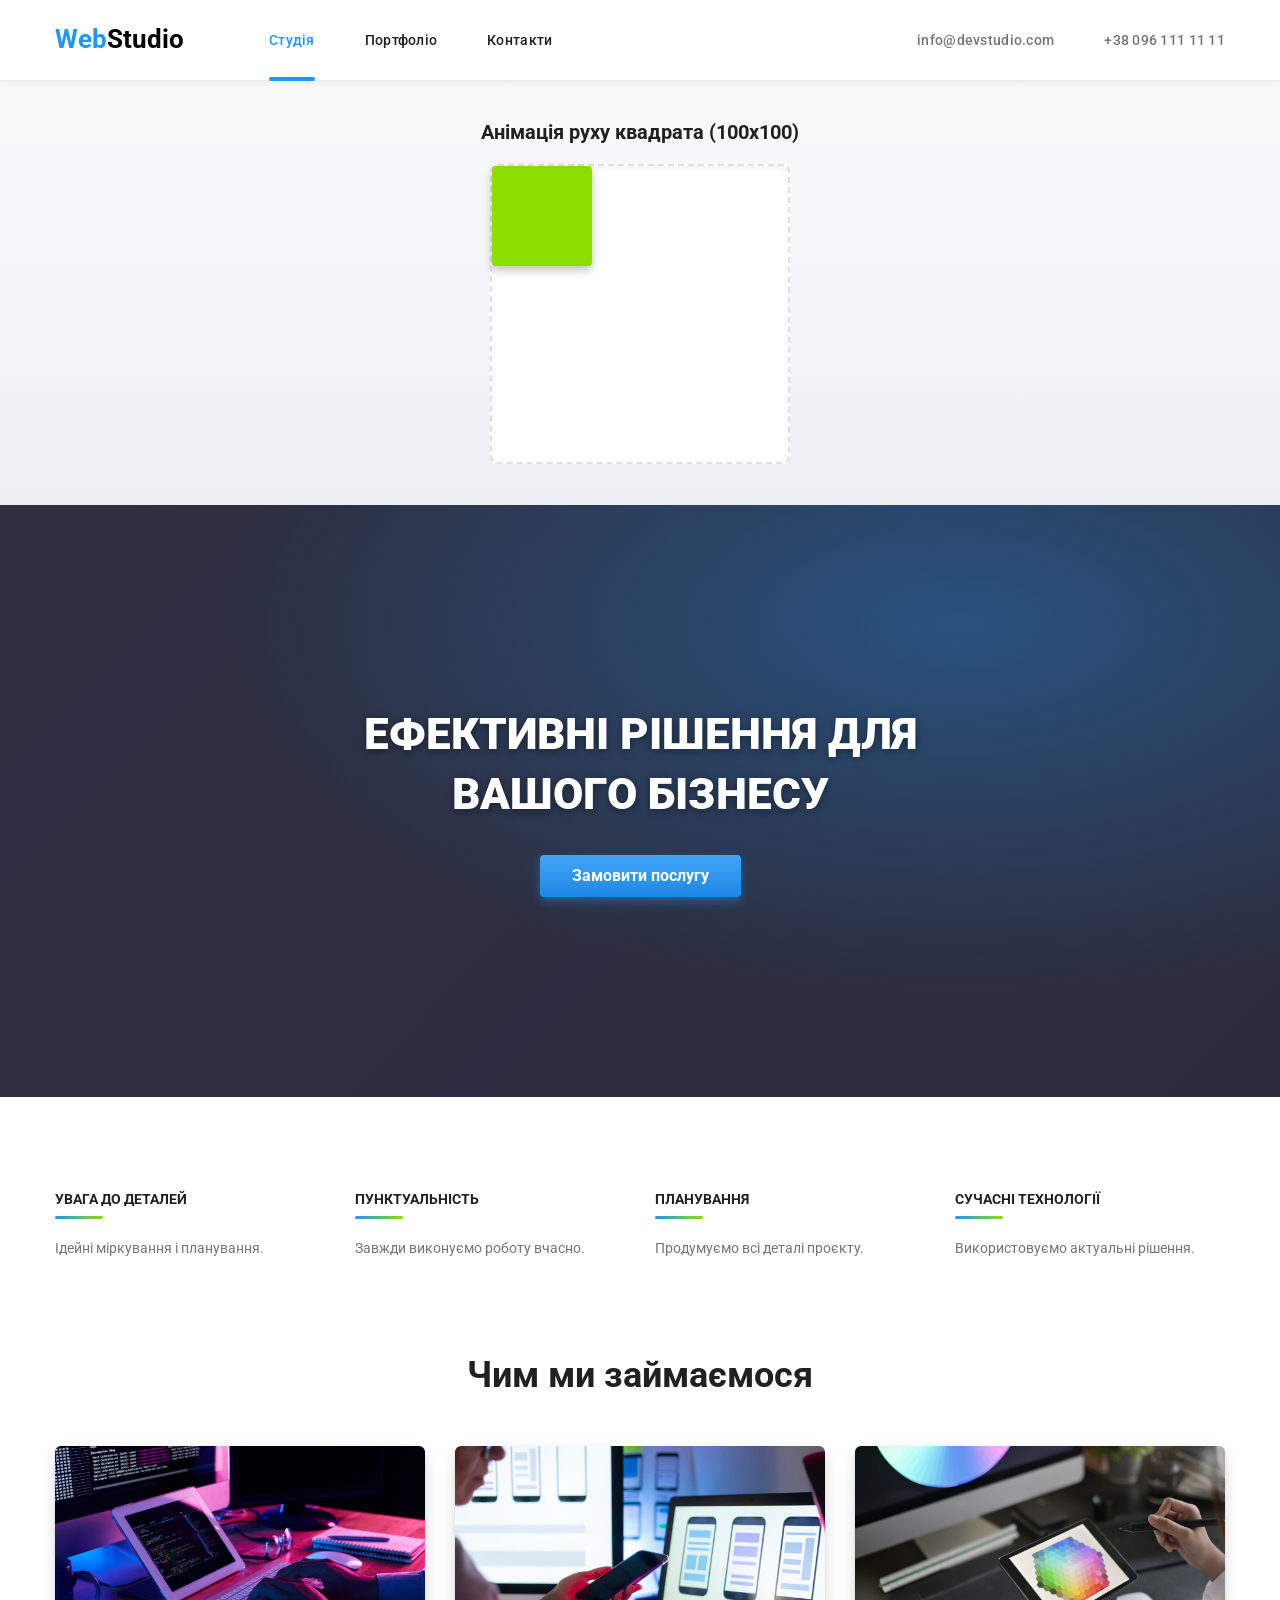
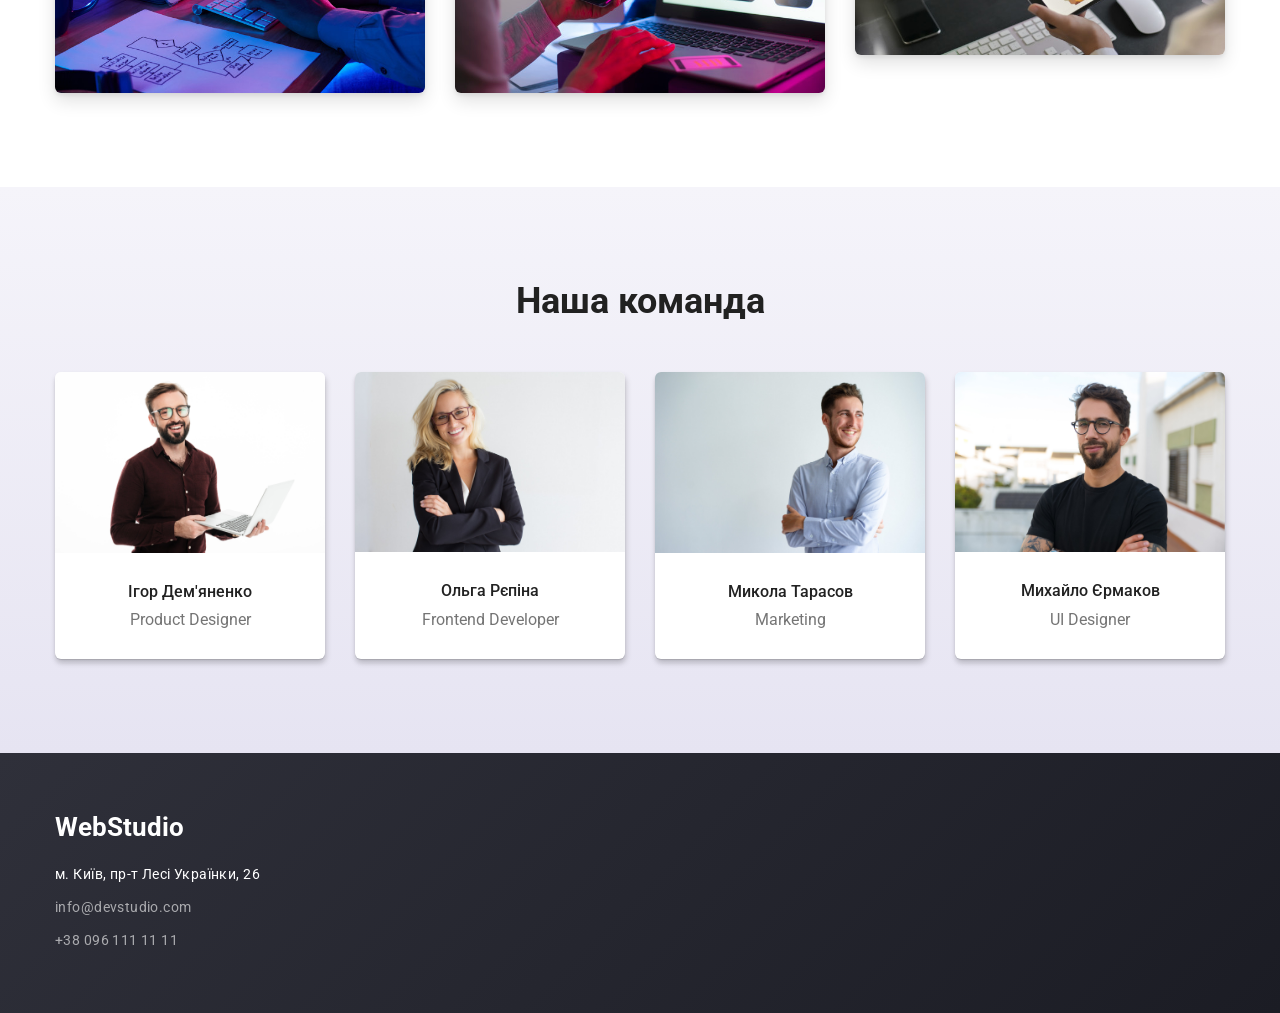
==== index.html @ 646b34d4 "first commit" ====
<!DOCTYPE html>
<html lang="uk">

<head>
    <meta charset="UTF-8">
    <meta name="viewport" content="width=device-width, initial-scale=1.0">
    <title>WebStudio</title>

    <link rel="stylesheet"
        href="https://cdnjs.cloudflare.com/ajax/libs/modern-normalize/3.0.1/modern-normalize.min.css">
    <link rel="preconnect" href="https://fonts.googleapis.com">
    <link rel="preconnect" href="https://fonts.gstatic.com" crossorigin>
    <link href="https://fonts.googleapis.com/css2?family=Roboto:wght@400;500;700;900&display=swap" rel="stylesheet">

    <link rel="stylesheet" href="style.css">
</head>

<body>
    <header class="header">
        <div class="container header-container">
            <nav class="header-nav">
                <a class="header-logo" href="index.html">
                    Web<span class="logo-dark">Studio</span>
                </a>
                <ul class="header-menu">
                    <li class="header-menu-item"><a class="header-menu-link current" href="index.html">Студія</a>
                    </li>
                    <li class="header-menu-item"><a class="header-menu-link" href="portfolio.html">Портфоліо</a>
                    </li>
                    <li class="header-menu-item"><a class="header-menu-link" href="#">Контакти</a></li>
                </ul>
            </nav>

            <address class="header-contacts">
                <ul class="contacts-list">
                    <li><a class="header-contact-link" href="mailto:info@devstudio.com">info@devstudio.com</a></li>
                    <li><a class="header-contact-link" href="tel:+380961111111">+38 096 111 11 11</a></li>
                </ul>
            </address>
        </div>
    </header>

    <main class="main">
        <!-- Завдання 1: Анімований квадрат 100x100 -->
        <section class="task1-section">
            <div class="container">
                <h2 class="task1-title">Анімація руху квадрата (100x100)</h2>
                <div class="animated-box-wrapper">
                    <div class="animated-box"></div>
                </div>
            </div>
        </section>

        <section class="hero">
            <div class="container">
                <h1 class="hero-title">ЕФЕКТИВНІ РІШЕННЯ ДЛЯ ВАШОГО БІЗНЕСУ</h1>
                <button class="hero-button" type="button">Замовити послугу</button>
            </div>
        </section>

        <section class="features">
            <div class="container">
                <ul class="features-list">
                    <li class="features-item">
                        <h3 class="features-title">УВАГА ДО ДЕТАЛЕЙ</h3>
                        <p class="features-text">Ідейні міркування і планування.</p>
                    </li>
                    <li class="features-item">
                        <h3 class="features-title">ПУНКТУАЛЬНІСТЬ</h3>
                        <p class="features-text">Завжди виконуємо роботу вчасно.</p>
                    </li>
                    <li class="features-item">
                        <h3 class="features-title">ПЛАНУВАННЯ</h3>
                        <p class="features-text">Продумуємо всі деталі проєкту.</p>
                    </li>
                    <li class="features-item">
                        <h3 class="features-title">СУЧАСНІ ТЕХНОЛОГІЇ</h3>
                        <p class="features-text">Використовуємо актуальні рішення.</p>
                    </li>
                </ul>
            </div>
        </section>

        <section class="work">
            <div class="container">
                <h2 class="work-title">Чим ми займаємося</h2>
                <ul class="work-list">
                    <li class="work-item"><img src="./img/чем мы занимаемся1.jpg" alt="Десктопні додатки"></li>
                    <li class="work-item"><img src="./img/чем мы занимаемся2.jpg" alt="Мобільні додатки"></li>
                    <li class="work-item"><img src="./img/чем мы занимаемся3.jpg" alt="Дизайн"></li>
                </ul>
            </div>
        </section>

        <section class="team">
            <div class="container">
                <h2 class="team-title">Наша команда</h2>
                <ul class="team-list">
                    <li class="team-card">
                        <img src="./img/роботники1.jpg" alt="Ігор Дем'яненко">
                        <h3 class="team-name">Ігор Дем'яненко</h3>
                        <p class="team-position">Product Designer</p>
                    </li>
                    <li class="team-card">
                        <img src="./img/роботники2.jpg" alt="Ольга Рєпіна">
                        <h3 class="team-name">Ольга Рєпіна</h3>
                        <p class="team-position">Frontend Developer</p>
                    </li>
                    <li class="team-card">
                        <img src="./img/роботники3.jpg" alt="Микола Тарасов">
                        <h3 class="team-name">Микола Тарасов</h3>
                        <p class="team-position">Marketing</p>
                    </li>
                    <li class="team-card">
                        <img src="./img/роботники4.jpg" alt="Михайло Єрмаков">
                        <h3 class="team-name">Михайло Єрмаков</h3>
                        <p class="team-position">UI Designer</p>
                    </li>
                </ul>
            </div>
        </section>
    </main>

    <footer class="footer">
        <div class="container">
            <a class="footer-logo" href="index.html">
                <span class="logo-light">WebStudio</span>
            </a>
            <address class="footer-address">
                <ul class="footer-contacts-list">
                    <li class="footer-address-map">м. Київ, пр-т Лесі Українки, 26</li>
                    <li><a class="footer-contact" href="mailto:info@devstudio.com">info@devstudio.com</a></li>
                    <li><a class="footer-contact" href="tel:+380961111111">+38 096 111 11 11</a></li>
                </ul>
            </address>
        </div>
    </footer>
</body>

</html>
---- style.css ----
*,
*::before,
*::after {
    box-sizing: border-box;
}

h1, h2, h3, h4, h5, h6, p, ul, ol {
    margin: 0;
    padding: 0;
}

ul, ol {
    list-style: none;
}

a {
    text-decoration: none;
    color: inherit;
}

img {
    display: block;
    max-width: 100%;
    height: auto;
}

address {
    font-style: normal;
}

button {
    cursor: pointer;
}

body {
    font-family: 'Roboto', sans-serif;
    color: #212121;
    background-color: #FFFFFF;
}

.container {
    width: 1200px;
    margin: 0 auto;
    padding: 0 15px;
}

.header-logo,
.footer-logo {
    color: #2196F3;
    font-weight: 700;
    font-size: 26px;
}

.logo-dark {
    color: #000000;
}

.logo-light {
    color: #FFFFFF;
}

.header {
    border-bottom: 1px solid #ECECEC;
    background-color: #FFFFFF;
    box-shadow: 0 2px 8px rgba(0, 0, 0, 0.06);
    position: relative;
    z-index: 1;
}

.header-container {
    display: flex;
    align-items: center;
    justify-content: space-between;
    height: 80px;
}

.header-nav {
    display: flex;
    align-items: center;
    gap: 85px;
}

.header-menu {
    display: flex;
    gap: 50px;
}

.header-menu-item {
    position: relative;
}

.header-menu-link {
    color: #212121;
    font-weight: 500;
    font-size: 14px;
    letter-spacing: 0.02em;
    padding: 32px 0;
    display: block;
    transition: color 0.25s cubic-bezier(0.4, 0, 0.2, 1);
}

.header-menu-link:hover,
.header-menu-link:focus,
.header-menu-link.current {
    color: #2196F3;
}

.header-menu-link.current::after {
    content: '';
    position: absolute;
    bottom: -1px;
    left: 0;
    width: 100%;
    height: 4px;
    background-color: #2196F3;
    border-radius: 2px;
}

.contacts-list {
    display: flex;
    gap: 50px;
}

.header-contact-link {
    color: #757575;
    font-weight: 500;
    font-size: 14px;
    letter-spacing: 0.02em;
    padding: 32px 0;
    display: block;
    transition: color 0.25s cubic-bezier(0.4, 0, 0.2, 1);
}

.header-contact-link:hover,
.header-contact-link:focus {
    color: #2196F3;
}

/* ---------------- ЗАВДАННЯ 1: Анімація руху квадрата ---------------- */
.task1-section {
    padding: 40px 0;
    background: linear-gradient(180deg, #FAFAFA 0%, #ECEFF4 100%);
    border-bottom: 1px solid #EEEEEE;
}

.task1-title {
    font-size: 20px;
    margin-bottom: 20px;
    text-align: center;
}

.animated-box-wrapper {
    position: relative;
    width: 300px;
    height: 300px;
    margin: 0 auto;
    border: 2px dashed #E0E0E0;
    border-radius: 8px;
    background-color: #FFFFFF;
    box-shadow: inset 0 2px 6px rgba(0, 0, 0, 0.06);
}

.animated-box {
    width: 100px;
    height: 100px;
    background-color: #8CDE00;
    position: absolute;
    top: 0;
    left: 0;
    border-radius: 4px;
    box-shadow: 0 4px 10px rgba(0, 0, 0, 0.25);
    animation: squareMove 4s linear infinite;
}

/* ---------------- ЗАВДАННЯ 2: Анімація кнопки Hero ---------------- */
.hero {
    background-color: #2F303A;
    background-image:
        radial-gradient(ellipse at 75% 20%, rgba(33, 150, 243, 0.35) 0%, rgba(33, 150, 243, 0) 55%),
        linear-gradient(rgba(46, 47, 66, 0.88), rgba(46, 47, 66, 0.88)),
        linear-gradient(135deg, #2F303A 0%, #1B1C24 100%);
    padding: 200px 0;
    text-align: center;
}

.hero-title {
    color: white;
    font-size: 44px;
    font-weight: 900;
    max-width: 700px;
    margin: 0 auto 30px;
    text-shadow: 0 2px 8px rgba(0, 0, 0, 0.4);
    line-height: 1.36;
}

.hero-button {
    background: linear-gradient(180deg, #42A5F5 0%, #1E88E5 100%);
    color: white;
    border: none;
    border-radius: 4px;
    padding: 12px 32px;
    font-size: 16px;
    font-weight: 700;
    box-shadow: 0 4px 10px rgba(33, 150, 243, 0.45);
    animation: heroBtnPulse 2.5s infinite ease-in-out;
}

@keyframes heroBtnPulse {
    0% {
        transform: scale(1);
        box-shadow: 0 4px 10px rgba(33, 150, 243, 0.45), 0 0 0 0 rgba(33, 150, 243, 0.6);
    }
    50% {
        transform: scale(1.05);
        box-shadow: 0 6px 14px rgba(33, 150, 243, 0.45), 0 0 0 15px rgba(33, 150, 243, 0);
    }
    100% {
        transform: scale(1);
        box-shadow: 0 4px 10px rgba(33, 150, 243, 0.45), 0 0 0 0 rgba(33, 150, 243, 0);
    }
}

.features {
    padding: 94px 0;
}

.features-list {
    display: flex;
    gap: 30px;
}

.features-item {
    width: calc((100% - 90px) / 4);
}

.features-title {
    position: relative;
    margin-bottom: 18px;
    padding-bottom: 12px;
    font-size: 14px;
    text-transform: uppercase;
}

.features-title::after {
    content: '';
    position: absolute;
    left: 0;
    bottom: 0;
    width: 48px;
    height: 3px;
    border-radius: 2px;
    background: linear-gradient(90deg, #2196F3 0%, #8CDE00 100%);
}

.features-text {
    color: #757575;
    font-size: 14px;
    line-height: 1.71;
}

.work {
    padding-bottom: 94px;
}

.work-title {
    text-align: center;
    margin-bottom: 50px;
    font-size: 36px;
}

.work-list {
    display: flex;
    gap: 30px;
    justify-content: center;
}

.work-item img {
    border-radius: 6px;
    box-shadow: 0 2px 4px rgba(0, 0, 0, 0.08), 0 8px 18px rgba(0, 0, 0, 0.12);
}

.team {
    background: linear-gradient(180deg, #F5F4FA 0%, #E6E4F2 100%);
    padding: 94px 0;
}

.team-title {
    text-align: center;
    margin-bottom: 50px;
    font-size: 36px;
}

.team-list {
    display: flex;
    gap: 30px;
}

.team-card {
    background: white;
    border-radius: 6px;
    overflow: hidden;
    box-shadow: 0 1px 1px rgba(0, 0, 0, 0.12),
                0 4px 4px rgba(0, 0, 0, 0.06),
                1px 4px 6px rgba(0, 0, 0, 0.16);
    width: calc((100% - 90px) / 4);
    transition: box-shadow 0.25s cubic-bezier(0.4, 0, 0.2, 1);
}

.team-card:hover {
    box-shadow: 0 4px 8px rgba(0, 0, 0, 0.14),
                0 12px 24px rgba(33, 150, 243, 0.18);
}

.team-name {
    margin-top: 30px;
    text-align: center;
    font-size: 16px;
    font-weight: 500;
}

.team-position {
    text-align: center;
    color: #757575;
    margin-top: 10px;
    margin-bottom: 30px;
    font-size: 16px;
}

.footer {
    background: linear-gradient(135deg, #2F303A 0%, #1B1C24 100%);
    padding: 60px 0;
}

.footer-logo {
    display: inline-block;
    margin-bottom: 20px;
}

.footer-contacts-list {
    display: flex;
    flex-direction: column;
    gap: 9px;
}

.footer-address-map {
    color: #FFFFFF;
    font-size: 14px;
    line-height: 1.71;
    letter-spacing: 0.03em;
}

.footer-contact {
    color: rgba(255,255,255,.6);
    font-size: 14px;
    line-height: 1.71;
    letter-spacing: 0.03em;
    transition: color 0.25s cubic-bezier(0.4, 0, 0.2, 1);
}

.footer-contact:hover,
.footer-contact:focus {
    color: #2196F3;
}

@keyframes squareMove {
    0% {
        top: 0;
        left: 0;
        background-color: #8CDE00; /* Зеленый (старт) */
    }
    25% {
        top: 0;
        left: 200px;
        background-color: #2196F3; /* Синий (правый верхний угол) */
    }
    50% {
        top: 200px;
        left: 200px;
        background-color: #E91E63; /* Розовый (правый нижний угол) */
    }
    75% {
        top: 200px;
        left: 0;
        background-color: #FF9800; /* Оранжевый (левый нижний угол) */
    }
    100% {
        top: 0;
        left: 0;
        background-color: #8CDE00; /* Возврат к исходному цвету */
    }
}
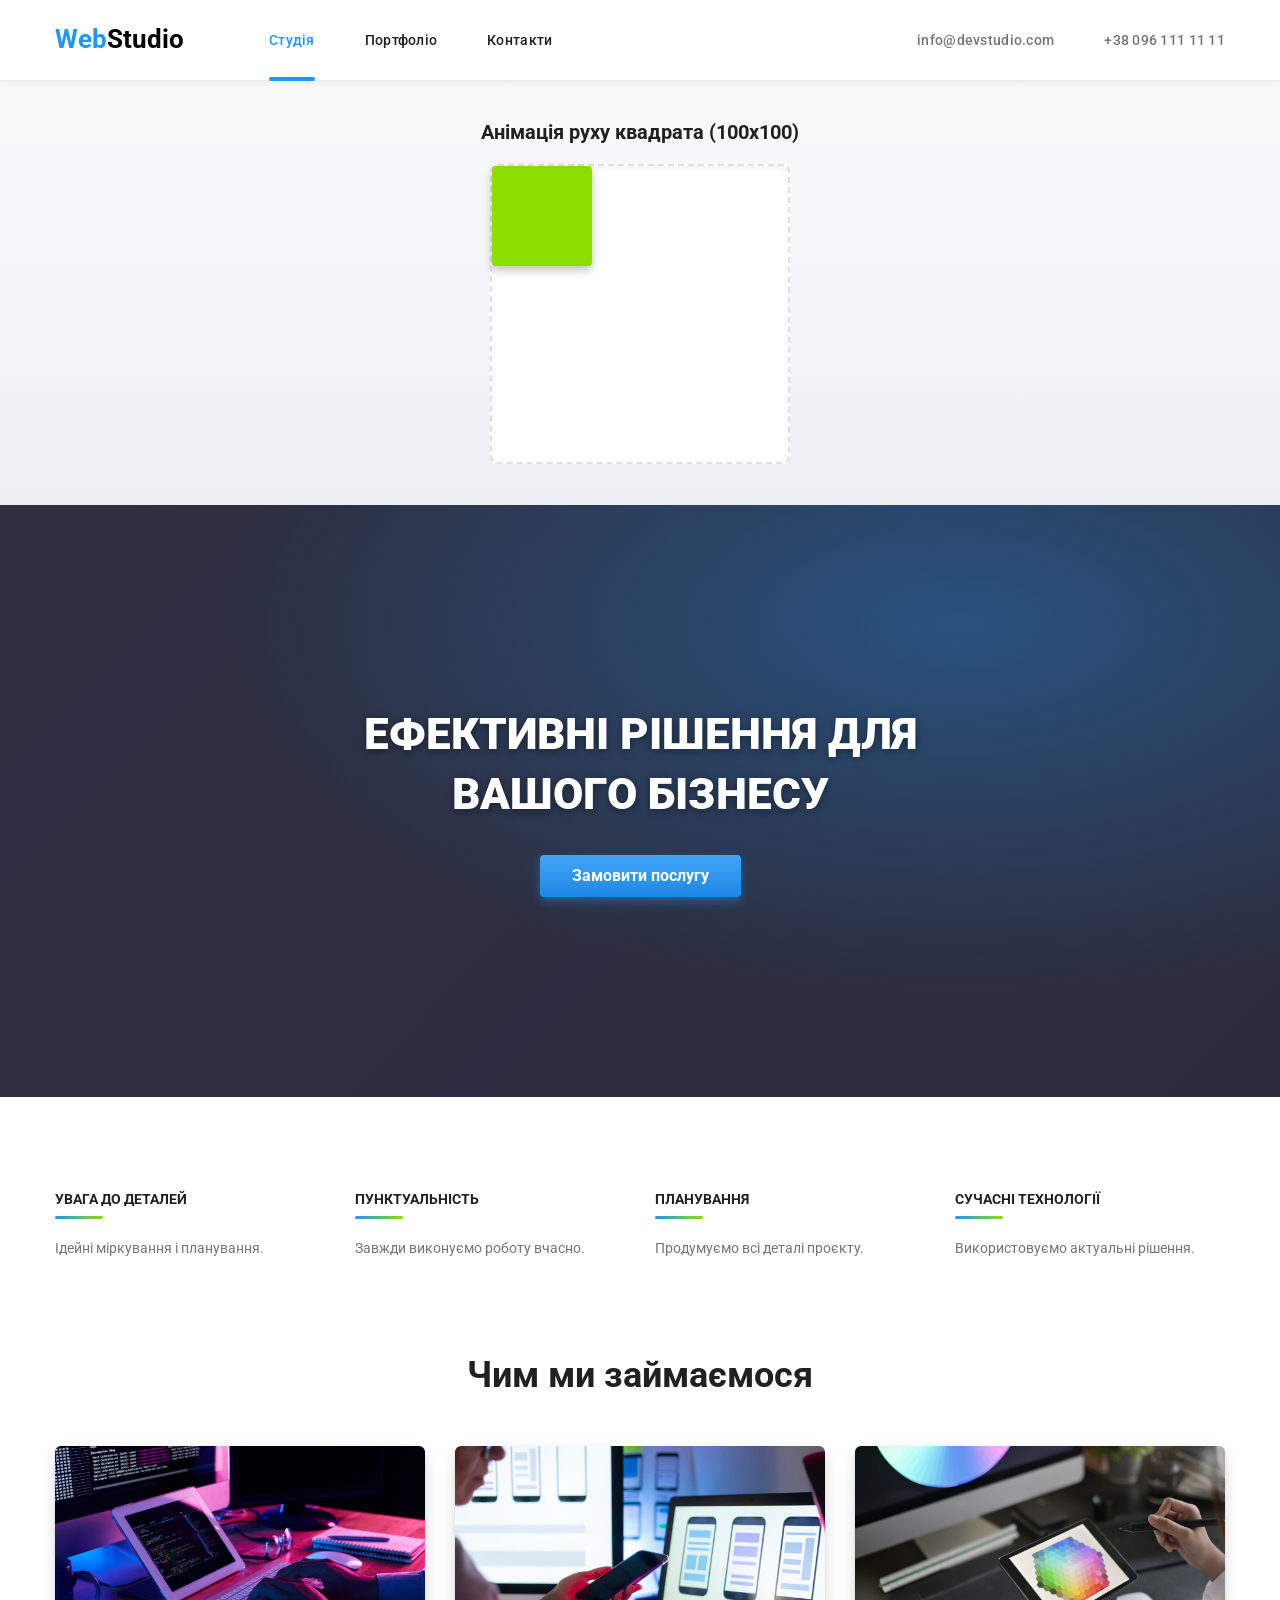
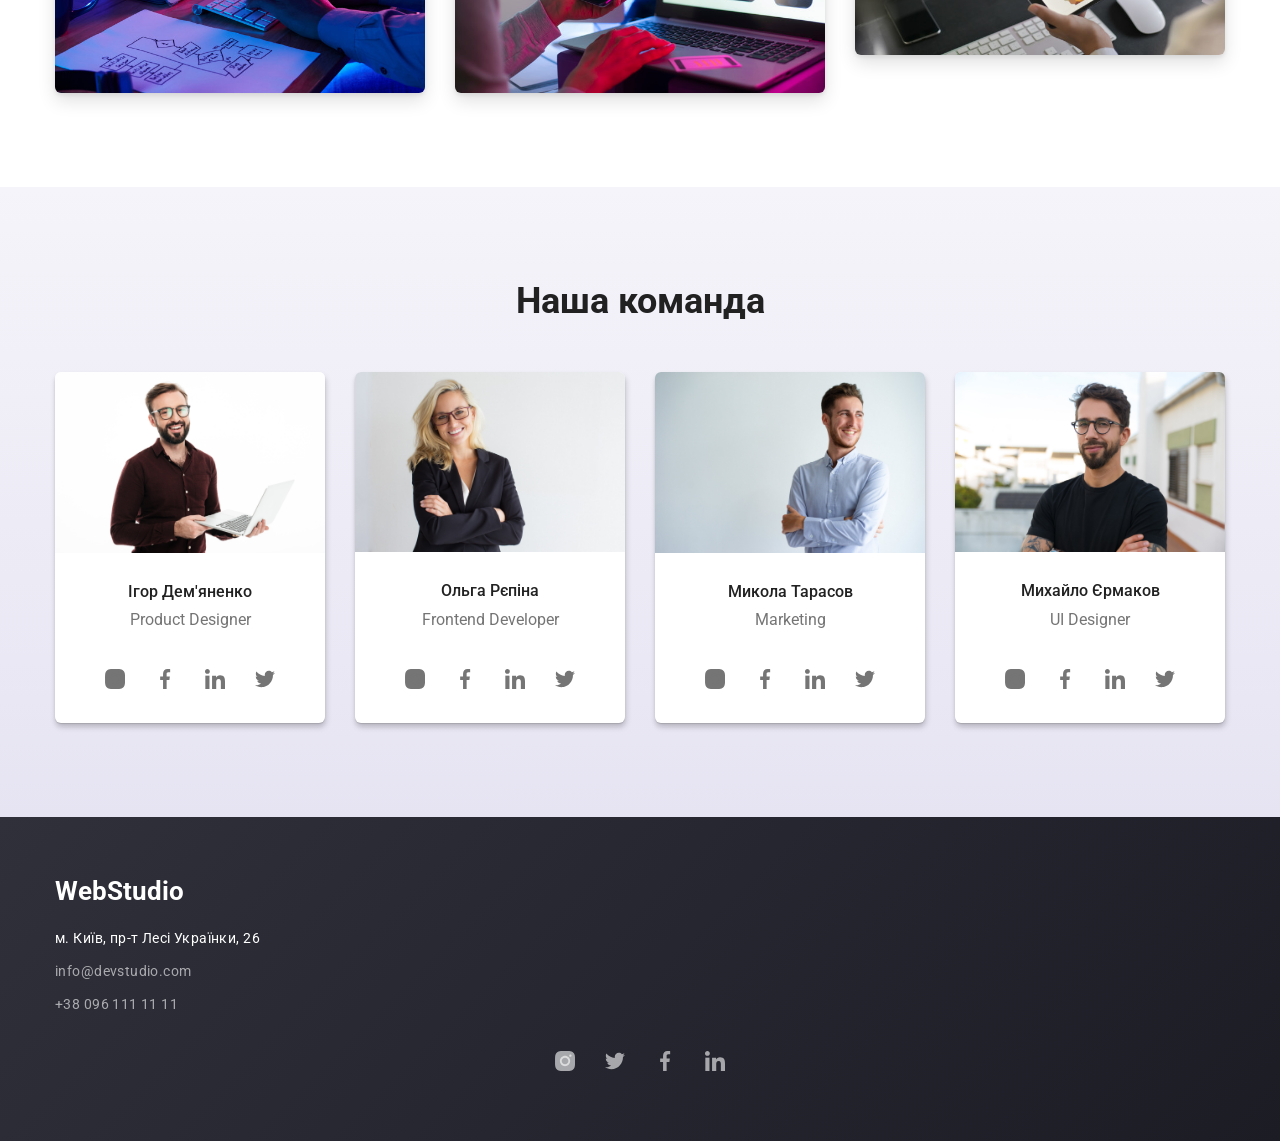
==== commit 31a8b190: "finish" ====
--- a/index.html
+++ b/index.html
@@ -100,21 +100,109 @@
                         <img src="./img/роботники1.jpg" alt="Ігор Дем'яненко">
                         <h3 class="team-name">Ігор Дем'яненко</h3>
                         <p class="team-position">Product Designer</p>
+                        <ul class="social-list">
+                            <li><a class="social-link">
+                                    <svg class="social-icon" width="20" height="20">
+                                        <use href="./images/symbol-defs.svg#icon-instagram"></use>
+                                    </svg>
+                                </a></li>
+                            <li><a class="social-link">
+                                    <svg class="social-icon" width="20" height="20">
+                                        <use href="./images/symbol-defs.svg#icon-facebook"></use>
+                                    </svg>
+                                </a></li>
+                            <li><a class="social-link">
+                                    <svg class="social-icon" width="20" height="20">
+                                        <use href="./images/symbol-defs.svg#icon-linkedin"></use>
+                                    </svg>
+                                </a></li>
+                            <li><a class="social-link">
+                                    <svg class="social-icon" width="20" height="20">
+                                        <use href="./images/symbol-defs.svg#icon-twitter"></use>
+                                    </svg>
+                                </a></li>
+                        </ul>
                     </li>
                     <li class="team-card">
                         <img src="./img/роботники2.jpg" alt="Ольга Рєпіна">
                         <h3 class="team-name">Ольга Рєпіна</h3>
                         <p class="team-position">Frontend Developer</p>
+                        <ul class="social-list">
+                            <li><a class="social-link">
+                                    <svg class="social-icon" width="20" height="20">
+                                        <use href="./images/symbol-defs.svg#icon-instagram"></use>
+                                    </svg>
+                                </a></li>
+                            <li><a class="social-link">
+                                    <svg class="social-icon" width="20" height="20">
+                                        <use href="./images/symbol-defs.svg#icon-facebook"></use>
+                                    </svg>
+                                </a></li>
+                            <li><a class="social-link">
+                                    <svg class="social-icon" width="20" height="20">
+                                        <use href="./images/symbol-defs.svg#icon-linkedin"></use>
+                                    </svg>
+                                </a></li>
+                            <li><a class="social-link">
+                                    <svg class="social-icon" width="20" height="20">
+                                        <use href="./images/symbol-defs.svg#icon-twitter"></use>
+                                    </svg>
+                                </a></li>
+                        </ul>
                     </li>
                     <li class="team-card">
                         <img src="./img/роботники3.jpg" alt="Микола Тарасов">
                         <h3 class="team-name">Микола Тарасов</h3>
                         <p class="team-position">Marketing</p>
+                        <ul class="social-list">
+                            <li><a class="social-link">
+                                    <svg class="social-icon" width="20" height="20">
+                                        <use href="./images/symbol-defs.svg#icon-instagram"></use>
+                                    </svg>
+                                </a></li>
+                            <li><a class="social-link">
+                                    <svg class="social-icon" width="20" height="20">
+                                        <use href="./images/symbol-defs.svg#icon-facebook"></use>
+                                    </svg>
+                                </a></li>
+                            <li><a class="social-link">
+                                    <svg class="social-icon" width="20" height="20">
+                                        <use href="./images/symbol-defs.svg#icon-linkedin"></use>
+                                    </svg>
+                                </a></li>
+                            <li><a class="social-link">
+                                    <svg class="social-icon" width="20" height="20">
+                                        <use href="./images/symbol-defs.svg#icon-twitter"></use>
+                                    </svg>
+                                </a></li>
+                        </ul>
                     </li>
                     <li class="team-card">
                         <img src="./img/роботники4.jpg" alt="Михайло Єрмаков">
                         <h3 class="team-name">Михайло Єрмаков</h3>
                         <p class="team-position">UI Designer</p>
+                        <ul class="social-list">
+                            <li><a class="social-link">
+                                    <svg class="social-icon" width="20" height="20">
+                                        <use href="./images/symbol-defs.svg#icon-instagram"></use>
+                                    </svg>
+                                </a></li>
+                            <li><a class="social-link">
+                                    <svg class="social-icon" width="20" height="20">
+                                        <use href="./images/symbol-defs.svg#icon-facebook"></use>
+                                    </svg>
+                                </a></li>
+                            <li><a class="social-link">
+                                    <svg class="social-icon" width="20" height="20">
+                                        <use href="./images/symbol-defs.svg#icon-linkedin"></use>
+                                    </svg>
+                                </a></li>
+                            <li><a class="social-link">
+                                    <svg class="social-icon" width="20" height="20">
+                                        <use href="./images/symbol-defs.svg#icon-twitter"></use>
+                                    </svg>
+                                </a></li>
+                        </ul>
                     </li>
                 </ul>
             </div>
@@ -133,6 +221,28 @@
                     <li><a class="footer-contact" href="tel:+380961111111">+38 096 111 11 11</a></li>
                 </ul>
             </address>
+            <ul class="social-list footer-social-list">
+                <li><a class="social-link" href="#" aria-label="Instagram">
+                        <svg class="social-icon" width="20" height="20" aria-hidden="true">
+                            <use href="./images/symbol-defs.svg#icon-instagram"></use>
+                        </svg>
+                    </a></li>
+                <li><a class="social-link" href="#" aria-label="Twitter">
+                        <svg class="social-icon" width="20" height="20" aria-hidden="true">
+                            <use href="./images/symbol-defs.svg#icon-twitter"></use>
+                        </svg>
+                    </a></li>
+                <li><a class="social-link" href="#" aria-label="Facebook">
+                        <svg class="social-icon" width="20" height="20" aria-hidden="true">
+                            <use href="./images/symbol-defs.svg#icon-facebook"></use>
+                        </svg>
+                    </a></li>
+                <li><a class="social-link" href="#" aria-label="LinkedIn">
+                        <svg class="social-icon" width="20" height="20" aria-hidden="true">
+                            <use href="./images/symbol-defs.svg#icon-linkedin"></use>
+                        </svg>
+                    </a></li>
+            </ul>
         </div>
     </footer>
 </body>
--- a/style.css
+++ b/style.css
@@ -388,4 +388,50 @@
         left: 0;
         background-color: #8CDE00; /* Возврат к исходному цвету */
     }
+}
+
+/* ---------------- ЗАВДАННЯ: SVG-спрайт та іконки соцмереж ---------------- */
+.social-list {
+    display: flex;
+    justify-content: center;
+    gap: 10px;
+}
+
+.social-link {
+    display: flex;
+    align-items: center;
+    justify-content: center;
+    width: 40px;
+    height: 40px;
+    border-radius: 50%;
+    color: #2196F3;
+    transition: fill 0.2s ease, color 0.2s ease, background-color 0.2s ease;
+}
+
+.social-link:hover,
+.social-link:focus {
+    background-color: #2196F3;
+    color: #FFFFFF;
+}
+
+.team-card .social-list {
+    padding-bottom: 24px;
+}
+
+.team-card .social-link {
+    color: #757575;
+}
+
+.footer-social-list {
+    margin-top: 24px;
+}
+
+.footer-social-list .social-link {
+    color: rgba(255, 255, 255, 0.6);
+}
+
+.footer-social-list .social-link:hover,
+.footer-social-list .social-link:focus {
+    background-color: transparent;
+    color: #2196F3;
 }
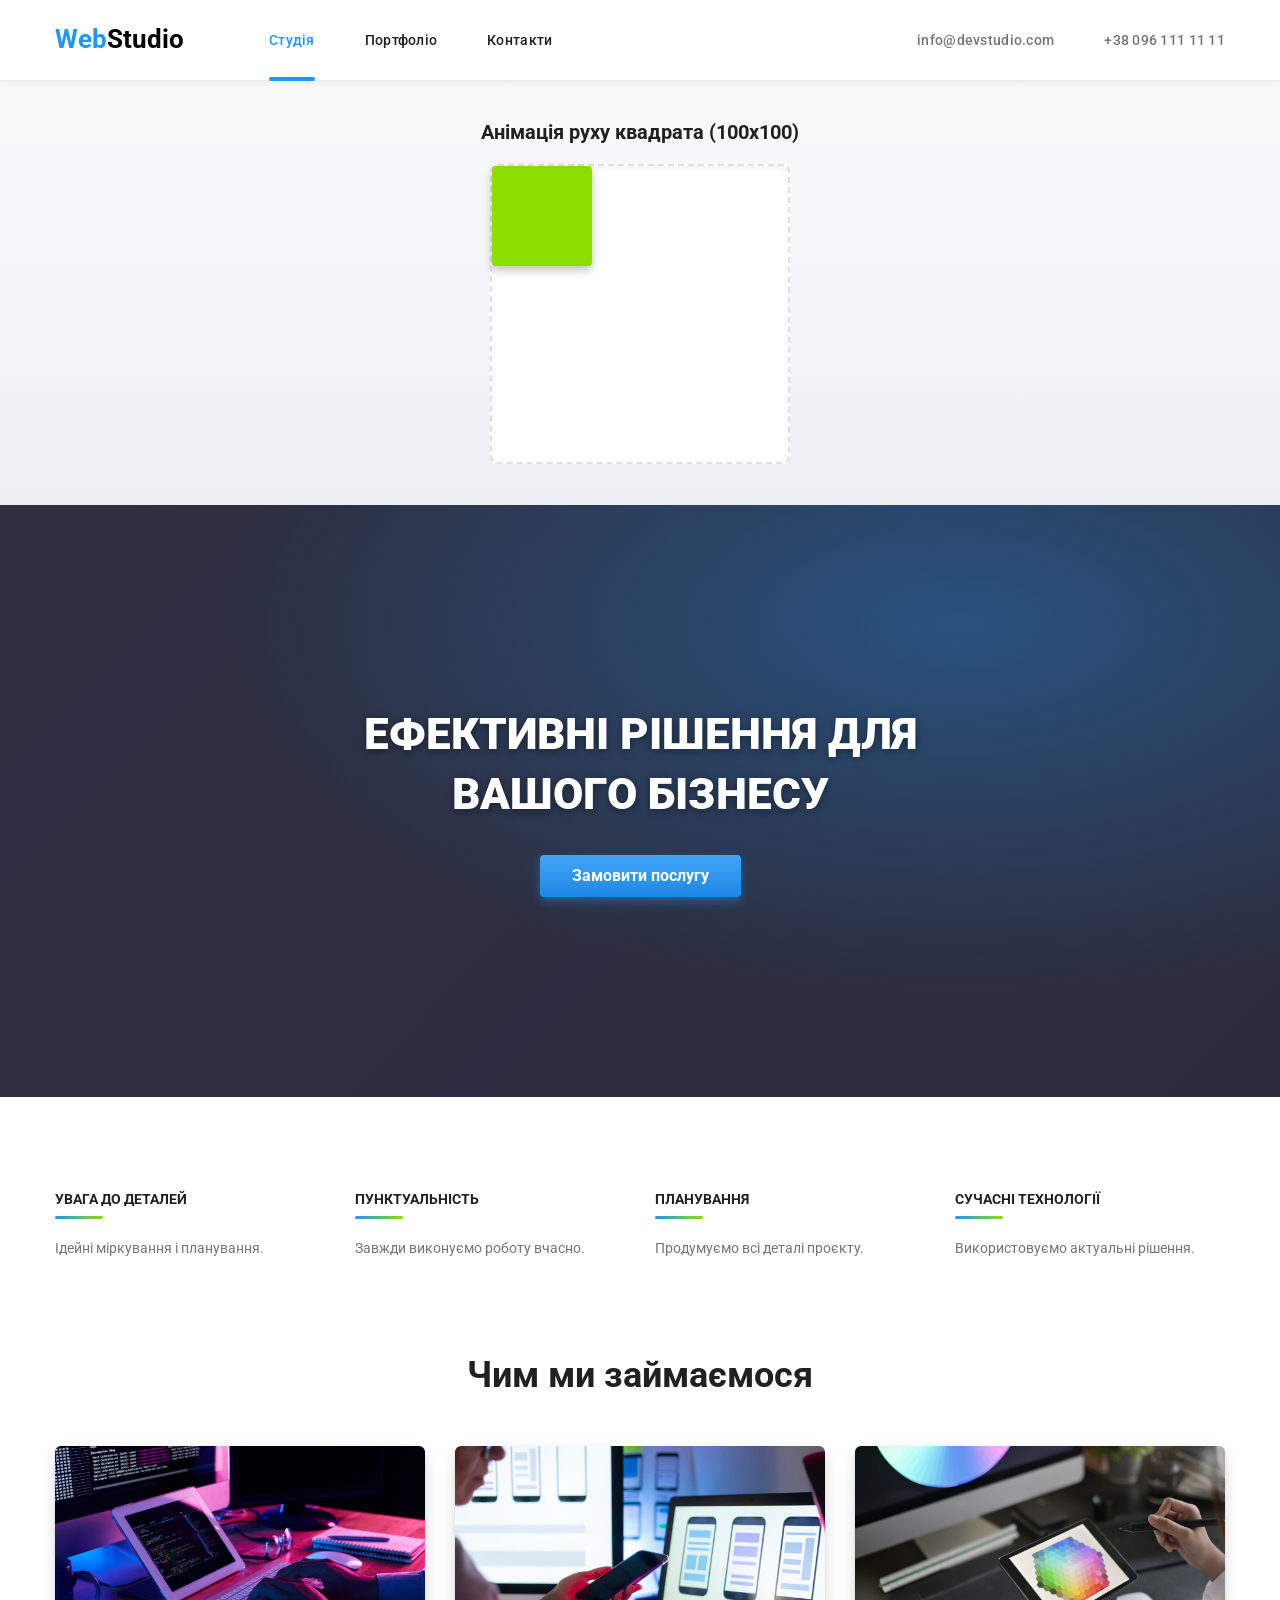
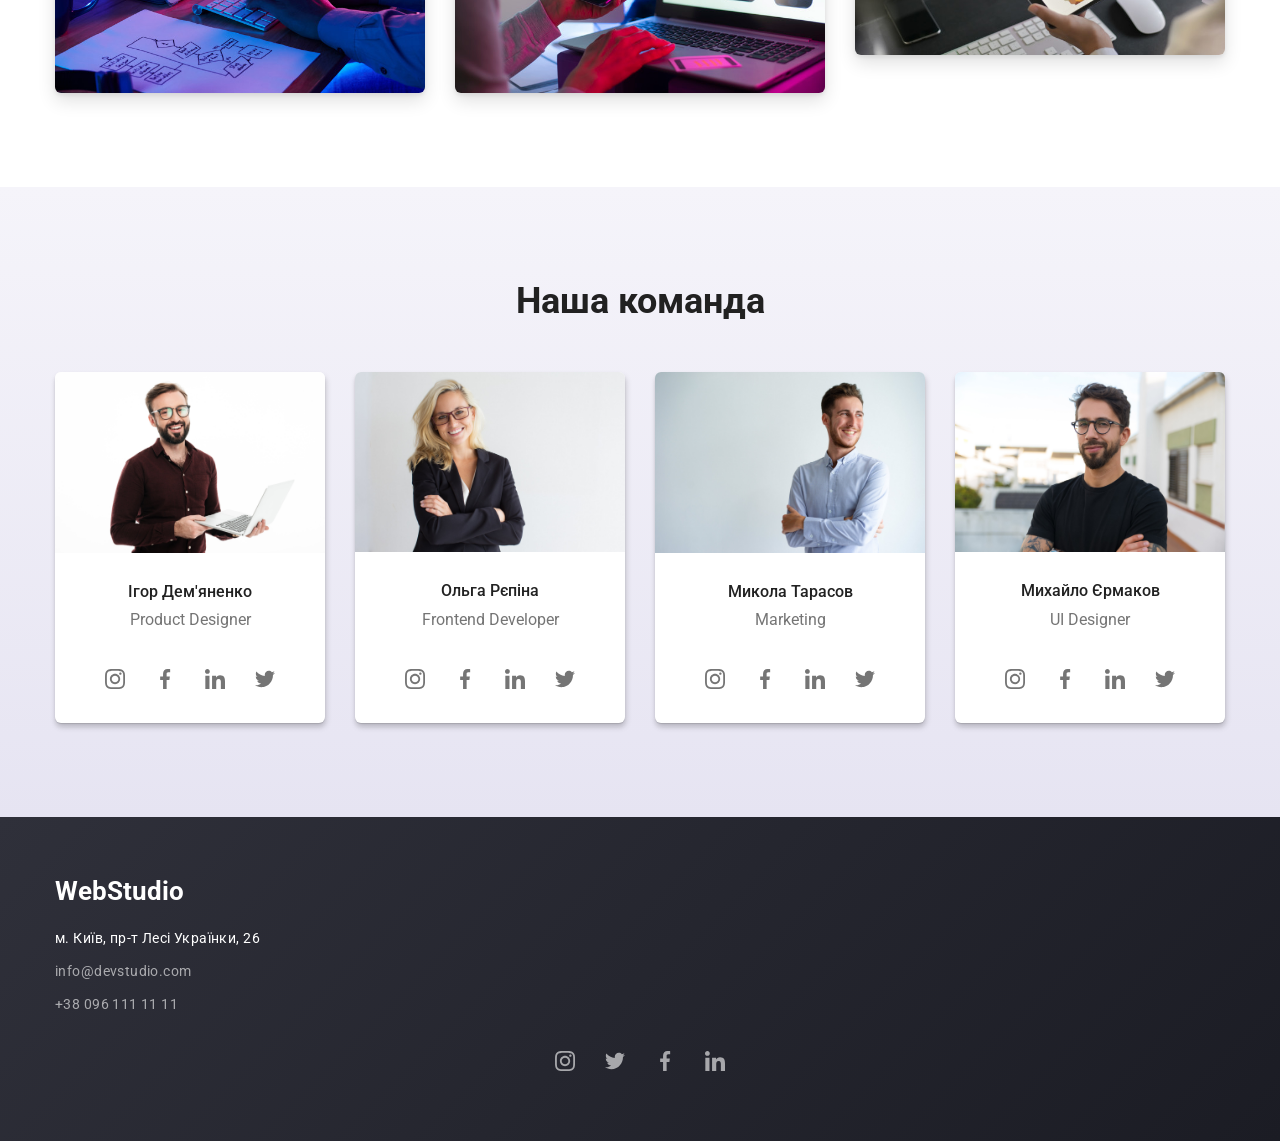
==== commit a37fd323: "fix icon" ====
--- a/index.html
+++ b/index.html
@@ -101,23 +101,23 @@
                         <h3 class="team-name">Ігор Дем'яненко</h3>
                         <p class="team-position">Product Designer</p>
                         <ul class="social-list">
-                            <li><a class="social-link">
-                                    <svg class="social-icon" width="20" height="20">
-                                        <use href="./images/symbol-defs.svg#icon-instagram"></use>
-                                    </svg>
-                                </a></li>
-                            <li><a class="social-link">
-                                    <svg class="social-icon" width="20" height="20">
-                                        <use href="./images/symbol-defs.svg#icon-facebook"></use>
-                                    </svg>
-                                </a></li>
-                            <li><a class="social-link">
-                                    <svg class="social-icon" width="20" height="20">
-                                        <use href="./images/symbol-defs.svg#icon-linkedin"></use>
-                                    </svg>
-                                </a></li>
-                            <li><a class="social-link">
-                                    <svg class="social-icon" width="20" height="20">
+                            <li><a class="social-link" href="#" aria-label="Instagram">
+                                    <svg class="social-icon" width="20" height="20" aria-hidden="true">
+                                        <use href="./images/symbol-defs.svg#icon-instagram"></use>
+                                    </svg>
+                                </a></li>
+                            <li><a class="social-link" href="#" aria-label="Facebook">
+                                    <svg class="social-icon" width="20" height="20" aria-hidden="true">
+                                        <use href="./images/symbol-defs.svg#icon-facebook"></use>
+                                    </svg>
+                                </a></li>
+                            <li><a class="social-link" href="#" aria-label="LinkedIn">
+                                    <svg class="social-icon" width="20" height="20" aria-hidden="true">
+                                        <use href="./images/symbol-defs.svg#icon-linkedin"></use>
+                                    </svg>
+                                </a></li>
+                            <li><a class="social-link" href="#" aria-label="Twitter">
+                                    <svg class="social-icon" width="20" height="20" aria-hidden="true">
                                         <use href="./images/symbol-defs.svg#icon-twitter"></use>
                                     </svg>
                                 </a></li>
@@ -128,23 +128,23 @@
                         <h3 class="team-name">Ольга Рєпіна</h3>
                         <p class="team-position">Frontend Developer</p>
                         <ul class="social-list">
-                            <li><a class="social-link">
-                                    <svg class="social-icon" width="20" height="20">
-                                        <use href="./images/symbol-defs.svg#icon-instagram"></use>
-                                    </svg>
-                                </a></li>
-                            <li><a class="social-link">
-                                    <svg class="social-icon" width="20" height="20">
-                                        <use href="./images/symbol-defs.svg#icon-facebook"></use>
-                                    </svg>
-                                </a></li>
-                            <li><a class="social-link">
-                                    <svg class="social-icon" width="20" height="20">
-                                        <use href="./images/symbol-defs.svg#icon-linkedin"></use>
-                                    </svg>
-                                </a></li>
-                            <li><a class="social-link">
-                                    <svg class="social-icon" width="20" height="20">
+                            <li><a class="social-link" href="#" aria-label="Instagram">
+                                    <svg class="social-icon" width="20" height="20" aria-hidden="true">
+                                        <use href="./images/symbol-defs.svg#icon-instagram"></use>
+                                    </svg>
+                                </a></li>
+                            <li><a class="social-link" href="#" aria-label="Facebook">
+                                    <svg class="social-icon" width="20" height="20" aria-hidden="true">
+                                        <use href="./images/symbol-defs.svg#icon-facebook"></use>
+                                    </svg>
+                                </a></li>
+                            <li><a class="social-link" href="#" aria-label="LinkedIn">
+                                    <svg class="social-icon" width="20" height="20" aria-hidden="true">
+                                        <use href="./images/symbol-defs.svg#icon-linkedin"></use>
+                                    </svg>
+                                </a></li>
+                            <li><a class="social-link" href="#" aria-label="Twitter">
+                                    <svg class="social-icon" width="20" height="20" aria-hidden="true">
                                         <use href="./images/symbol-defs.svg#icon-twitter"></use>
                                     </svg>
                                 </a></li>
@@ -155,23 +155,23 @@
                         <h3 class="team-name">Микола Тарасов</h3>
                         <p class="team-position">Marketing</p>
                         <ul class="social-list">
-                            <li><a class="social-link">
-                                    <svg class="social-icon" width="20" height="20">
-                                        <use href="./images/symbol-defs.svg#icon-instagram"></use>
-                                    </svg>
-                                </a></li>
-                            <li><a class="social-link">
-                                    <svg class="social-icon" width="20" height="20">
-                                        <use href="./images/symbol-defs.svg#icon-facebook"></use>
-                                    </svg>
-                                </a></li>
-                            <li><a class="social-link">
-                                    <svg class="social-icon" width="20" height="20">
-                                        <use href="./images/symbol-defs.svg#icon-linkedin"></use>
-                                    </svg>
-                                </a></li>
-                            <li><a class="social-link">
-                                    <svg class="social-icon" width="20" height="20">
+                            <li><a class="social-link" href="#" aria-label="Instagram">
+                                    <svg class="social-icon" width="20" height="20" aria-hidden="true">
+                                        <use href="./images/symbol-defs.svg#icon-instagram"></use>
+                                    </svg>
+                                </a></li>
+                            <li><a class="social-link" href="#" aria-label="Facebook">
+                                    <svg class="social-icon" width="20" height="20" aria-hidden="true">
+                                        <use href="./images/symbol-defs.svg#icon-facebook"></use>
+                                    </svg>
+                                </a></li>
+                            <li><a class="social-link" href="#" aria-label="LinkedIn">
+                                    <svg class="social-icon" width="20" height="20" aria-hidden="true">
+                                        <use href="./images/symbol-defs.svg#icon-linkedin"></use>
+                                    </svg>
+                                </a></li>
+                            <li><a class="social-link" href="#" aria-label="Twitter">
+                                    <svg class="social-icon" width="20" height="20" aria-hidden="true">
                                         <use href="./images/symbol-defs.svg#icon-twitter"></use>
                                     </svg>
                                 </a></li>
@@ -182,23 +182,23 @@
                         <h3 class="team-name">Михайло Єрмаков</h3>
                         <p class="team-position">UI Designer</p>
                         <ul class="social-list">
-                            <li><a class="social-link">
-                                    <svg class="social-icon" width="20" height="20">
-                                        <use href="./images/symbol-defs.svg#icon-instagram"></use>
-                                    </svg>
-                                </a></li>
-                            <li><a class="social-link">
-                                    <svg class="social-icon" width="20" height="20">
-                                        <use href="./images/symbol-defs.svg#icon-facebook"></use>
-                                    </svg>
-                                </a></li>
-                            <li><a class="social-link">
-                                    <svg class="social-icon" width="20" height="20">
-                                        <use href="./images/symbol-defs.svg#icon-linkedin"></use>
-                                    </svg>
-                                </a></li>
-                            <li><a class="social-link">
-                                    <svg class="social-icon" width="20" height="20">
+                            <li><a class="social-link" href="#" aria-label="Instagram">
+                                    <svg class="social-icon" width="20" height="20" aria-hidden="true">
+                                        <use href="./images/symbol-defs.svg#icon-instagram"></use>
+                                    </svg>
+                                </a></li>
+                            <li><a class="social-link" href="#" aria-label="Facebook">
+                                    <svg class="social-icon" width="20" height="20" aria-hidden="true">
+                                        <use href="./images/symbol-defs.svg#icon-facebook"></use>
+                                    </svg>
+                                </a></li>
+                            <li><a class="social-link" href="#" aria-label="LinkedIn">
+                                    <svg class="social-icon" width="20" height="20" aria-hidden="true">
+                                        <use href="./images/symbol-defs.svg#icon-linkedin"></use>
+                                    </svg>
+                                </a></li>
+                            <li><a class="social-link" href="#" aria-label="Twitter">
+                                    <svg class="social-icon" width="20" height="20" aria-hidden="true">
                                         <use href="./images/symbol-defs.svg#icon-twitter"></use>
                                     </svg>
                                 </a></li>
--- a/style.css
+++ b/style.css
@@ -404,8 +404,13 @@
     width: 40px;
     height: 40px;
     border-radius: 50%;
-    color: #2196F3;
-    transition: fill 0.2s ease, color 0.2s ease, background-color 0.2s ease;
+    background-color: transparent;
+    color: #757575;
+    transition: background-color 0.25s ease, color 0.25s ease;
+}
+
+.social-icon {
+    fill: currentColor;
 }
 
 .social-link:hover,
@@ -418,10 +423,6 @@
     padding-bottom: 24px;
 }
 
-.team-card .social-link {
-    color: #757575;
-}
-
 .footer-social-list {
     margin-top: 24px;
 }
@@ -432,6 +433,6 @@
 
 .footer-social-list .social-link:hover,
 .footer-social-list .social-link:focus {
-    background-color: transparent;
-    color: #2196F3;
+    background-color: #2196F3;
+    color: #FFFFFF;
 }
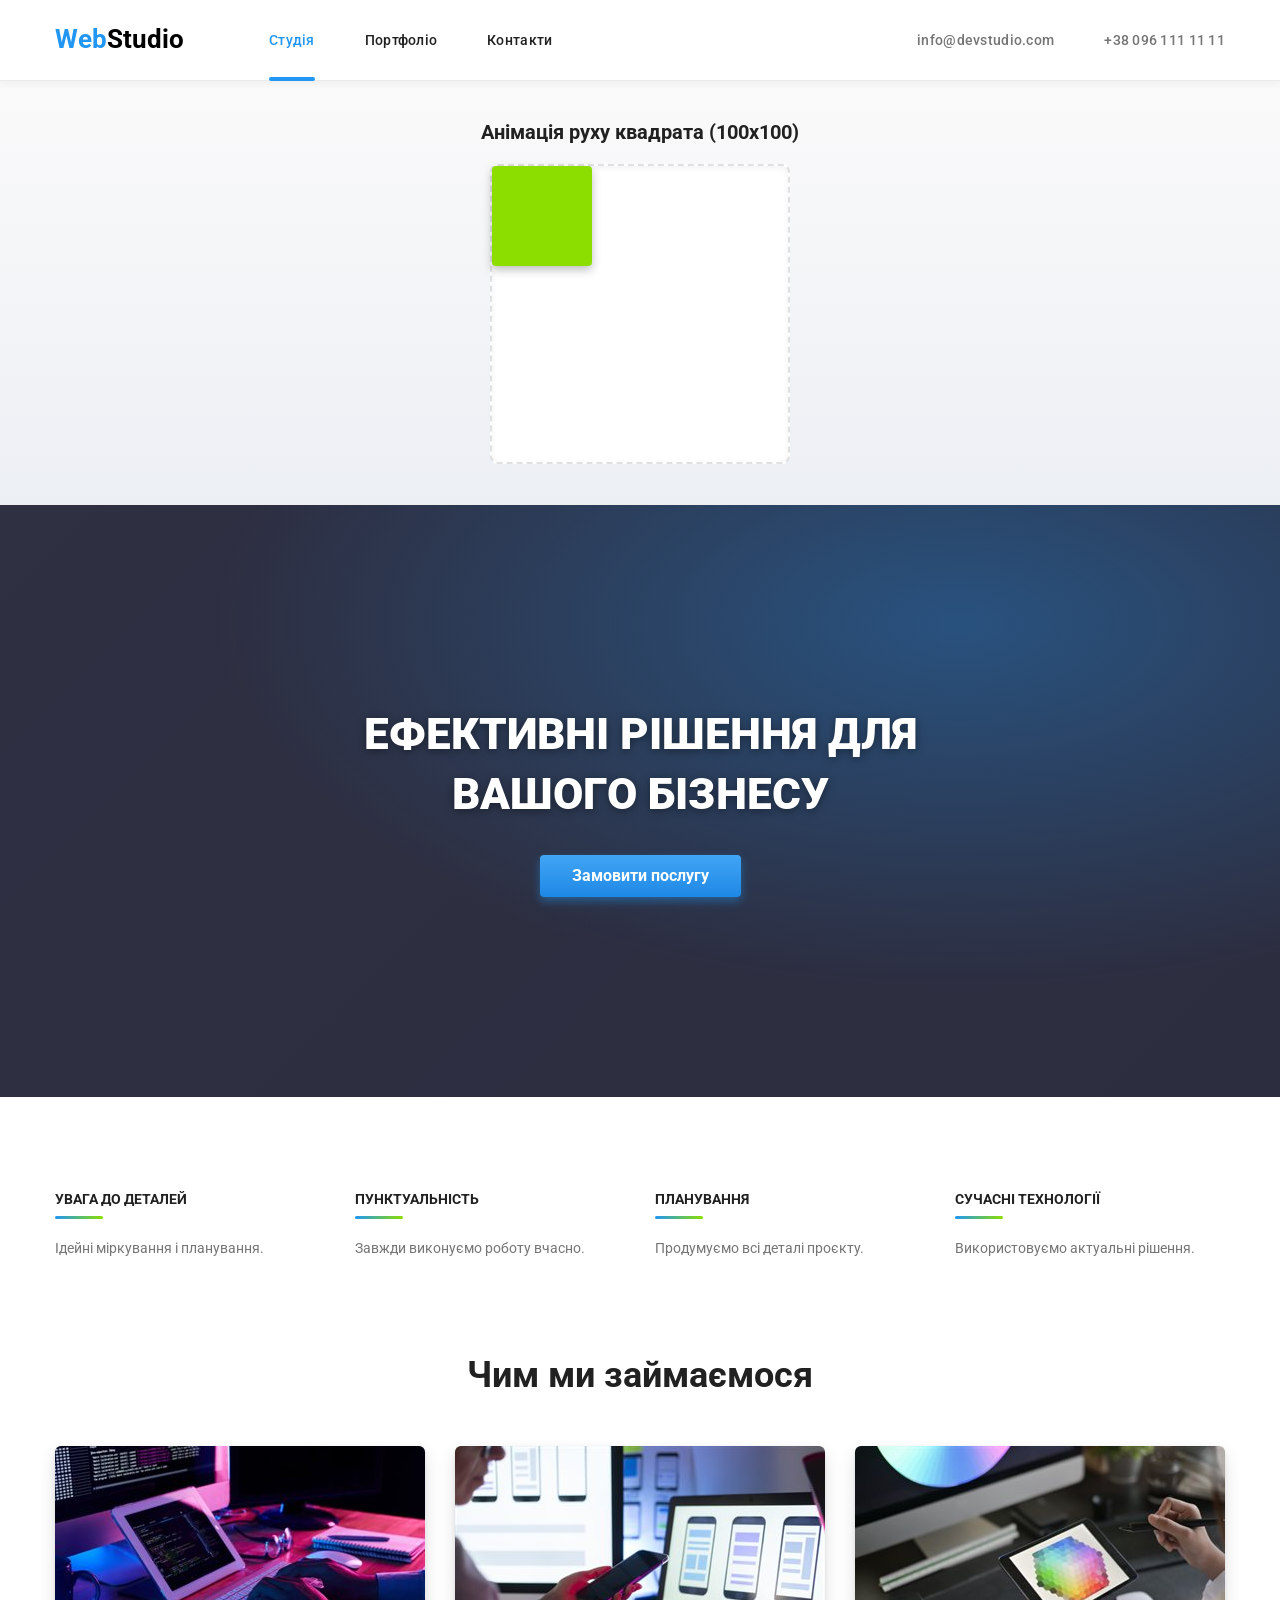
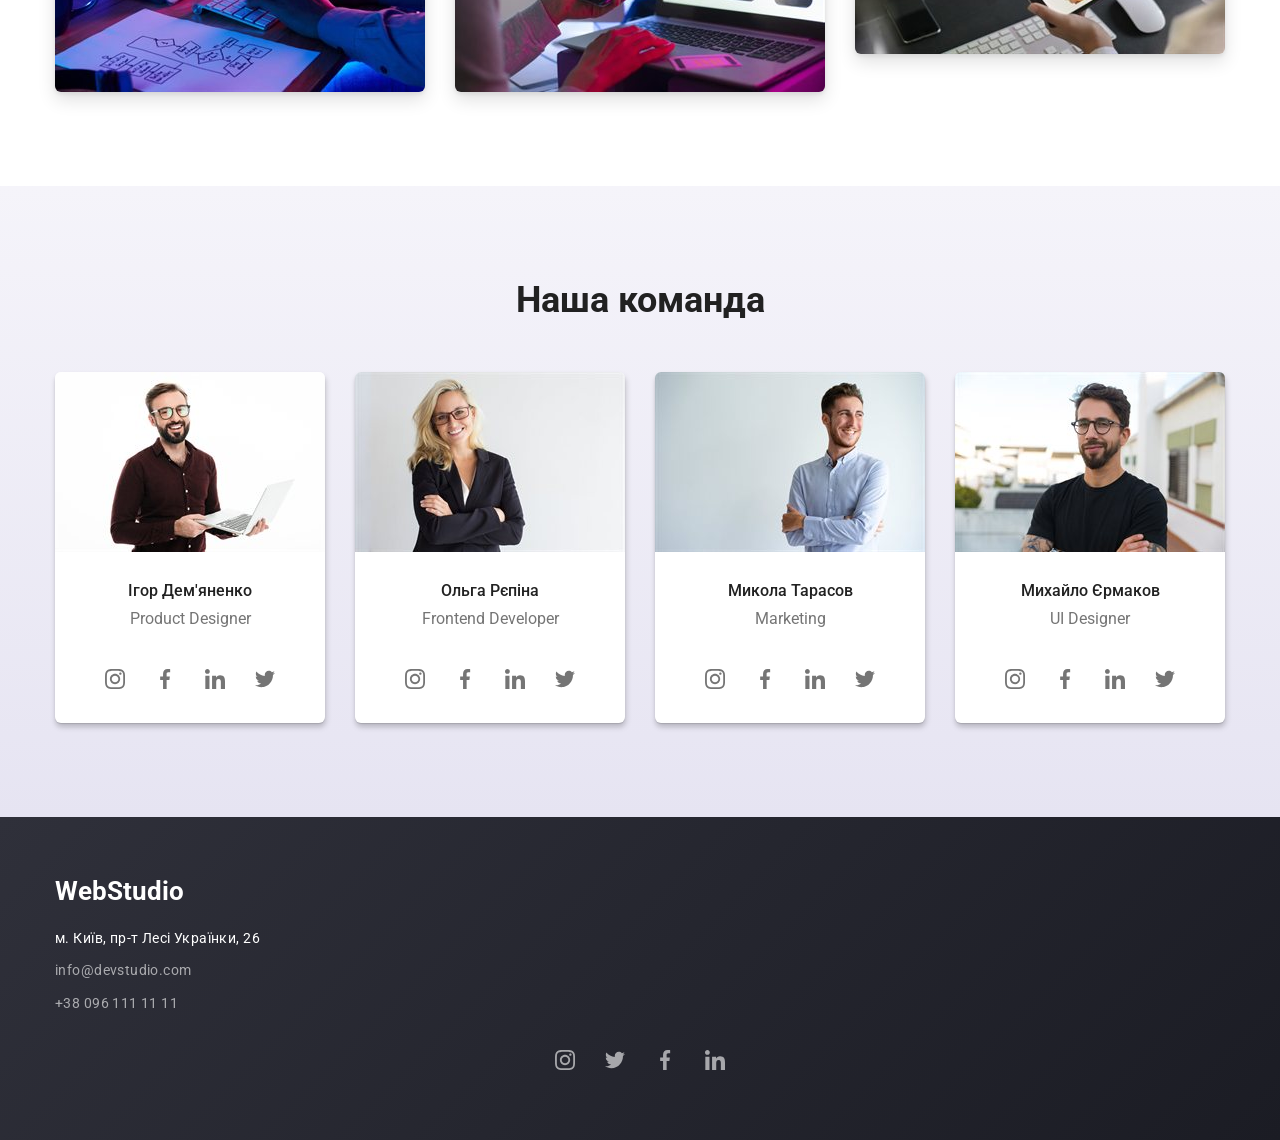
==== commit d9789a75: "finish" ====
--- a/index.html
+++ b/index.html
@@ -85,9 +85,33 @@
             <div class="container">
                 <h2 class="work-title">Чим ми займаємося</h2>
                 <ul class="work-list">
-                    <li class="work-item"><img src="./img/чем мы занимаемся1.jpg" alt="Десктопні додатки"></li>
-                    <li class="work-item"><img src="./img/чем мы занимаемся2.jpg" alt="Мобільні додатки"></li>
-                    <li class="work-item"><img src="./img/чем мы занимаемся3.jpg" alt="Дизайн"></li>
+                                        <li class="work-item">
+                        <!-- ЗАВДАННЯ: адаптивні зображення (секція "Чим ми займаємося").
+                             Додано <picture> + <source media="..."> з дескриптором щільності x (1x/2x) для трьох breakpoints:
+                             мобільна = max-width: 767px; планшетна = 768px–1199px; десктопна = від 1200px (srcset в <img> нижче).
+                             Нові файли лежать у ./img/responsive/work/. Поточні "src" і "alt" НЕ змінено — оригінал лишається fallback. -->
+                        <picture>
+                            <source media="(max-width: 767px)" srcset="./img/responsive/work/work-1-mobile@1x.jpg 1x, ./img/responsive/work/work-1-mobile@2x.jpg 2x">
+                            <source media="(min-width: 768px) and (max-width: 1199px)" srcset="./img/responsive/work/work-1-tablet@1x.jpg 1x, ./img/responsive/work/work-1-tablet@2x.jpg 2x">
+                            <img src="./img/чем мы занимаемся1.jpg" srcset="./img/responsive/work/work-1-desktop@1x.jpg 1x, ./img/responsive/work/work-1-desktop@2x.jpg 2x" alt="Десктопні додатки">
+                        </picture>
+                    </li>
+                                        <li class="work-item">
+                        <!-- ЗАВДАННЯ: адаптивне зображення 1x/2x × мобільний/планшет/десктоп (оригінал у "src" збережено) -->
+                        <picture>
+                            <source media="(max-width: 767px)" srcset="./img/responsive/work/work-2-mobile@1x.jpg 1x, ./img/responsive/work/work-2-mobile@2x.jpg 2x">
+                            <source media="(min-width: 768px) and (max-width: 1199px)" srcset="./img/responsive/work/work-2-tablet@1x.jpg 1x, ./img/responsive/work/work-2-tablet@2x.jpg 2x">
+                            <img src="./img/чем мы занимаемся2.jpg" srcset="./img/responsive/work/work-2-desktop@1x.jpg 1x, ./img/responsive/work/work-2-desktop@2x.jpg 2x" alt="Мобільні додатки">
+                        </picture>
+                    </li>
+                                        <li class="work-item">
+                        <!-- ЗАВДАННЯ: адаптивне зображення 1x/2x × мобільний/планшет/десктоп (оригінал у "src" збережено) -->
+                        <picture>
+                            <source media="(max-width: 767px)" srcset="./img/responsive/work/work-3-mobile@1x.jpg 1x, ./img/responsive/work/work-3-mobile@2x.jpg 2x">
+                            <source media="(min-width: 768px) and (max-width: 1199px)" srcset="./img/responsive/work/work-3-tablet@1x.jpg 1x, ./img/responsive/work/work-3-tablet@2x.jpg 2x">
+                            <img src="./img/чем мы занимаемся3.jpg" srcset="./img/responsive/work/work-3-desktop@1x.jpg 1x, ./img/responsive/work/work-3-desktop@2x.jpg 2x" alt="Дизайн">
+                        </picture>
+                    </li>
                 </ul>
             </div>
         </section>
@@ -97,7 +121,15 @@
                 <h2 class="team-title">Наша команда</h2>
                 <ul class="team-list">
                     <li class="team-card">
-                        <img src="./img/роботники1.jpg" alt="Ігор Дем'яненко">
+                                                <picture>
+                            <!-- ЗАВДАННЯ: адаптивне зображення команди.
+                                 В <img> додано атрибут srcset з десктопними версіями 1x/2x (від 1200px);
+                                 <source> підключають окремі файли для мобільної (до 767px) і планшетної (768–1199px) версій.
+                                 Файли: ./img/responsive/team/. Оригінальні "src" і "alt" НЕ змінено. -->
+                            <source media="(max-width: 767px)" srcset="./img/responsive/team/team-1-mobile@1x.jpg 1x, ./img/responsive/team/team-1-mobile@2x.jpg 2x">
+                            <source media="(min-width: 768px) and (max-width: 1199px)" srcset="./img/responsive/team/team-1-tablet@1x.jpg 1x, ./img/responsive/team/team-1-tablet@2x.jpg 2x">
+                            <img src="./img/роботники1.jpg" srcset="./img/responsive/team/team-1-desktop@1x.jpg 1x, ./img/responsive/team/team-1-desktop@2x.jpg 2x" alt="Ігор Дем'яненко">
+                        </picture>
                         <h3 class="team-name">Ігор Дем'яненко</h3>
                         <p class="team-position">Product Designer</p>
                         <ul class="social-list">
@@ -124,7 +156,12 @@
                         </ul>
                     </li>
                     <li class="team-card">
-                        <img src="./img/роботники2.jpg" alt="Ольга Рєпіна">
+                                                <picture>
+                            <!-- ЗАВДАННЯ: адаптивне зображення 1x/2x × мобільний/планшет/десктоп (оригінал у "src" збережено) -->
+                            <source media="(max-width: 767px)" srcset="./img/responsive/team/team-2-mobile@1x.jpg 1x, ./img/responsive/team/team-2-mobile@2x.jpg 2x">
+                            <source media="(min-width: 768px) and (max-width: 1199px)" srcset="./img/responsive/team/team-2-tablet@1x.jpg 1x, ./img/responsive/team/team-2-tablet@2x.jpg 2x">
+                            <img src="./img/роботники2.jpg" srcset="./img/responsive/team/team-2-desktop@1x.jpg 1x, ./img/responsive/team/team-2-desktop@2x.jpg 2x" alt="Ольга Рєпіна">
+                        </picture>
                         <h3 class="team-name">Ольга Рєпіна</h3>
                         <p class="team-position">Frontend Developer</p>
                         <ul class="social-list">
@@ -151,7 +188,12 @@
                         </ul>
                     </li>
                     <li class="team-card">
-                        <img src="./img/роботники3.jpg" alt="Микола Тарасов">
+                                                <picture>
+                            <!-- ЗАВДАННЯ: адаптивне зображення 1x/2x × мобільний/планшет/десктоп (оригінал у "src" збережено) -->
+                            <source media="(max-width: 767px)" srcset="./img/responsive/team/team-3-mobile@1x.jpg 1x, ./img/responsive/team/team-3-mobile@2x.jpg 2x">
+                            <source media="(min-width: 768px) and (max-width: 1199px)" srcset="./img/responsive/team/team-3-tablet@1x.jpg 1x, ./img/responsive/team/team-3-tablet@2x.jpg 2x">
+                            <img src="./img/роботники3.jpg" srcset="./img/responsive/team/team-3-desktop@1x.jpg 1x, ./img/responsive/team/team-3-desktop@2x.jpg 2x" alt="Микола Тарасов">
+                        </picture>
                         <h3 class="team-name">Микола Тарасов</h3>
                         <p class="team-position">Marketing</p>
                         <ul class="social-list">
@@ -178,7 +220,12 @@
                         </ul>
                     </li>
                     <li class="team-card">
-                        <img src="./img/роботники4.jpg" alt="Михайло Єрмаков">
+                                                <picture>
+                            <!-- ЗАВДАННЯ: адаптивне зображення 1x/2x × мобільний/планшет/десктоп (оригінал у "src" збережено) -->
+                            <source media="(max-width: 767px)" srcset="./img/responsive/team/team-4-mobile@1x.jpg 1x, ./img/responsive/team/team-4-mobile@2x.jpg 2x">
+                            <source media="(min-width: 768px) and (max-width: 1199px)" srcset="./img/responsive/team/team-4-tablet@1x.jpg 1x, ./img/responsive/team/team-4-tablet@2x.jpg 2x">
+                            <img src="./img/роботники4.jpg" srcset="./img/responsive/team/team-4-desktop@1x.jpg 1x, ./img/responsive/team/team-4-desktop@2x.jpg 2x" alt="Михайло Єрмаков">
+                        </picture>
                         <h3 class="team-name">Михайло Єрмаков</h3>
                         <p class="team-position">UI Designer</p>
                         <ul class="social-list">
--- a/style.css
+++ b/style.css
@@ -4,12 +4,21 @@
     box-sizing: border-box;
 }
 
-h1, h2, h3, h4, h5, h6, p, ul, ol {
+h1,
+h2,
+h3,
+h4,
+h5,
+h6,
+p,
+ul,
+ol {
     margin: 0;
     padding: 0;
 }
 
-ul, ol {
+ul,
+ol {
     list-style: none;
 }
 
@@ -210,10 +219,12 @@
         transform: scale(1);
         box-shadow: 0 4px 10px rgba(33, 150, 243, 0.45), 0 0 0 0 rgba(33, 150, 243, 0.6);
     }
+
     50% {
         transform: scale(1.05);
         box-shadow: 0 6px 14px rgba(33, 150, 243, 0.45), 0 0 0 15px rgba(33, 150, 243, 0);
     }
+
     100% {
         transform: scale(1);
         box-shadow: 0 4px 10px rgba(33, 150, 243, 0.45), 0 0 0 0 rgba(33, 150, 243, 0);
@@ -300,15 +311,15 @@
     border-radius: 6px;
     overflow: hidden;
     box-shadow: 0 1px 1px rgba(0, 0, 0, 0.12),
-                0 4px 4px rgba(0, 0, 0, 0.06),
-                1px 4px 6px rgba(0, 0, 0, 0.16);
+        0 4px 4px rgba(0, 0, 0, 0.06),
+        1px 4px 6px rgba(0, 0, 0, 0.16);
     width: calc((100% - 90px) / 4);
     transition: box-shadow 0.25s cubic-bezier(0.4, 0, 0.2, 1);
 }
 
 .team-card:hover {
     box-shadow: 0 4px 8px rgba(0, 0, 0, 0.14),
-                0 12px 24px rgba(33, 150, 243, 0.18);
+        0 12px 24px rgba(33, 150, 243, 0.18);
 }
 
 .team-name {
@@ -350,7 +361,7 @@
 }
 
 .footer-contact {
-    color: rgba(255,255,255,.6);
+    color: rgba(255, 255, 255, .6);
     font-size: 14px;
     line-height: 1.71;
     letter-spacing: 0.03em;
@@ -366,27 +377,36 @@
     0% {
         top: 0;
         left: 0;
-        background-color: #8CDE00; /* Зеленый (старт) */
-    }
+        background-color: #8CDE00;
+        /* Зеленый (старт) */
+    }
+
     25% {
         top: 0;
         left: 200px;
-        background-color: #2196F3; /* Синий (правый верхний угол) */
-    }
+        background-color: #2196F3;
+        /* Синий (правый верхний угол) */
+    }
+
     50% {
         top: 200px;
         left: 200px;
-        background-color: #E91E63; /* Розовый (правый нижний угол) */
-    }
+        background-color: #E91E63;
+        /* Розовый (правый нижний угол) */
+    }
+
     75% {
         top: 200px;
         left: 0;
-        background-color: #FF9800; /* Оранжевый (левый нижний угол) */
-    }
+        background-color: #FF9800;
+        /* Оранжевый (левый нижний угол) */
+    }
+
     100% {
         top: 0;
         left: 0;
-        background-color: #8CDE00; /* Возврат к исходному цвету */
+        background-color: #8CDE00;
+        /* Возврат к исходному цвету */
     }
 }
 
@@ -435,4 +455,48 @@
 .footer-social-list .social-link:focus {
     background-color: #2196F3;
     color: #FFFFFF;
+    background-size: cover;
+    background-position: center;
+}
+
+@media (min-resolution: 192dpi),
+(min-resolution: 2dppx) {
+    .hero {
+        background-image: url("./img/responsive/backgrounds/hero-desktop@2x.jpg");
+    }
+
+    /* Retina 2x */
+}
+
+@media (max-width: 1199px) {
+    .hero {
+        background-image: url("./img/responsive/backgrounds/hero-tablet@1x.jpg");
+    }
+}
+
+@media (max-width: 1199px) and (min-resolution: 192dpi),
+(max-width: 1199px) and (min-resolution: 2dppx) {
+    .hero {
+        background-image: url("./img/responsive/backgrounds/hero-tablet@2x.jpg");
+    }
+}
+
+@media (max-width: 767px) {
+    .hero {
+        background-image: url("./img/responsive/backgrounds/hero-mobile@1x.jpg");
+    }
+}
+
+@media (max-width: 767px) and (min-resolution: 192dpi),
+(max-width: 767px) and (min-resolution: 2dppx) {
+    .hero {
+        background-image: url("./img/responsive/backgrounds/hero-mobile@2x.jpg");
+    }
+}
+
+@media (min-resolution: 192dpi),
+(min-resolution: 2dppx) {
+    .hero {
+        background-color: #2F303A;
+    }
 }
